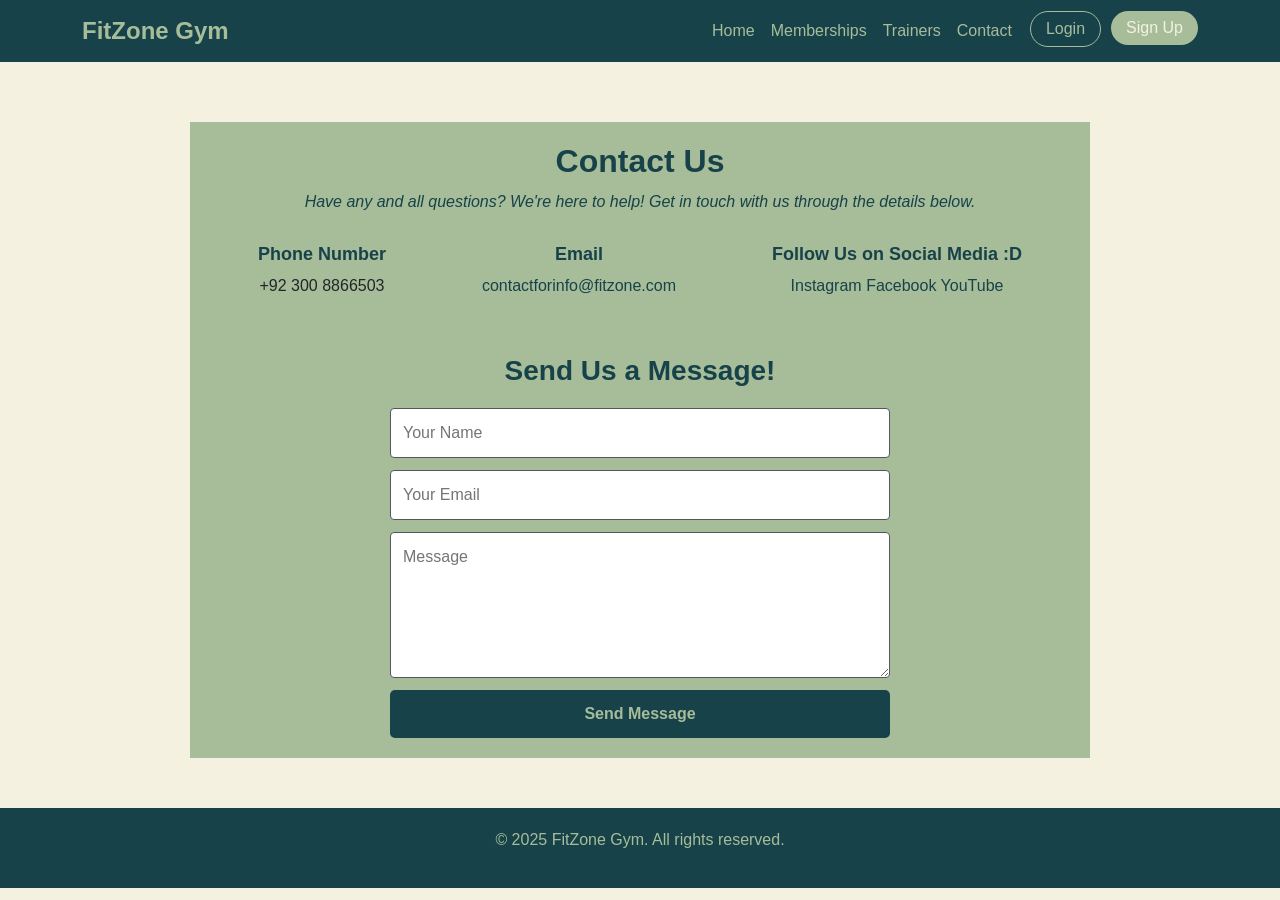
==== contact.html @ 5456366f "1st commit" ====
<!DOCTYPE html>
<html lang="en">
<head>
  <meta charset="UTF-8" />
  <meta name="viewport" content="width=device-width, initial-scale=1.0"/>
  <title>Contact Us - FitZone Gym</title>
  <link href="https://cdn.jsdelivr.net/npm/bootstrap@5.3.3/dist/css/bootstrap.min.css" rel="stylesheet">

  <meta name="description" content="Contact FitZone Gym for membership information, personal training, general inquiries.">
  <meta name="keywords" content="gym, contact, memberships, personal training, fitness, health, FitZone Gym">
  
  <style>
  body {
    margin: 0;
    font-family: Arial, Helvetica, sans-serif;
    background-color: #F4F1E1;
    }

    .navbar {
        background-color: #174249;
    }

    .navbar-brand {
        color: #A7BD9A;
        font-weight: bold;
        font-size: 1.5rem;
        }

        .nav-link {
            color: #A7BD9A;
        }

        .nav-link:hover {
            color: #F4F1E1;
        }

    .btn-login, .btn-signup {
      border-radius: 20px;
      padding: 5px 15px;
      margin-left: 10px;
    }

    .btn-login {
      background-color: transparent;
      border: 1px solid #A7BD9A;
      color: #A7BD9A;
    }

    .btn-login:hover {
      background-color: #F4F1E1;
      color: #174249;
    }

    .btn-signup {
      background-color: #A7BD9A;
      color: #F4F1E1;
      border: none;
    }

    .btn-signup:hover {
      background-color: #F4F1E1;
      color: #174249;
    }

    .contact-container {
    max-width: 900px;
    background-color: #A7BD9A;
    margin: auto;
    margin-top: 60px;
    padding: 20px;
    text-align: center;
    }

    .contact-container h2 {
    color: #174249;
    font-size: 2rem;
    margin-bottom: 10px;
    }

    .contact-info {
    display: flex;
    justify-content:space-around;
    margin-top: 30px;
    text-align: center;
    }

    .contact-info h3 {
    color: #174249;
    }

    .contact-info p a {
    color: #174249;
    text-decoration: none;
    }

    .contact-form {
    margin-top: 40px;
    color: #174249;
    display: flex;
    flex-direction: column;
    gap: 12px;
    width: 100%;
    max-width: 500px;
    margin-left: auto;
    margin-right: auto;
    }

    .contact-form input,
    .contact-form textarea {
    padding: 12px;
    border: 1px solid #4F5860;
    border-radius: 4px;
    background-color: #fff;
    }

    .contact-form button {
    background-color: #174249;
    border: none;
    padding: 12px;
    color: #A7BD9A;
    font-weight: bold;
    cursor: pointer;
    border-radius: 5px;
    }

    .contact-form button:hover {
    background-color: #F4F1E1;
    }

    footer {
      background-color: #174249;
      color: #A7BD9A;
      text-align: center;
      padding: 20px 0;
      margin-top: 50px;
    }
</style>
</head>

<body>
    <nav class="navbar navbar-expand-lg">
        <div class="container">
            <a class="navbar-brand" href="homepage.html">FitZone Gym</a>
              <button style="color: #A7BD9A;" class="navbar-toggler" type="button" data-bs-toggle="collapse" data-bs-target="#navbarNav">
                <span class="navbar-toggler-icon"></span>
              </button>
            <div class="collapse navbar-collapse" id="navbarNav">
                <ul class="navbar-nav ms-auto">
                    <li class="nav-item"><a class="nav-link" href="homepage.html">Home</a></li>
                    <li class="nav-item"><a class="nav-link" href="memberships.html">Memberships</a></li>
                    <li class="nav-item"><a class="nav-link" href="trainers.html">Trainers</a></li>
                    <li class="nav-item"><a class="nav-link" href="contact.html">Contact</a></li>
                    <li class="nav-item">
                    <a href="login.html" class="btn btn-login">Login</a>
                    </li>
                    <li class="nav-item">
                    <a href="signup.html" class="btn btn-signup">Sign Up</a>
                    </li>
                </ul>
            </div>
        </div>
    </nav>
    
    <section class="contact-container">
        <h2 style="font-weight: bold;">Contact Us</h2>
        <p style="color: #174249; font-style: italic;">Have any and all questions? We're here to help! Get in touch with us through the details below.</p>

    <div class="contact-info">
      <div>
        <h3 style="font-size: large; font-weight: bold;">Phone Number</h3>
        <p>+92 300 8866503</p>
      </div>

      <div>
        <h3 style="font-size: large; font-weight: bold;">Email</h3>
        <p><a href="mailto:info@fitzone.com">contactforinfo@fitzone.com</a></p>
      </div>

      <div>
        <h3 style="font-size: large; font-weight: bold;">Follow Us on Social Media :D</h3>
        <p>
          <a href="#">Instagram</a>
          <a href="#">Facebook</a>
          <a href="#">YouTube</a>
        </p>
      </div>
    </div>

    <form class="contact-form">
      <h3 style="font-weight: bold;">Send Us a Message!</h3>
      <input type="text" placeholder="Your Name" required>
      <input type="email" placeholder="Your Email" required>
      <textarea placeholder="Message" rows="5" required></textarea>
      <button type="submit">Send Message</button>
    </form>
  </section>

  <footer>
    <p>© 2025 FitZone Gym. All rights reserved.</p>
  </footer>
</body>
</html>
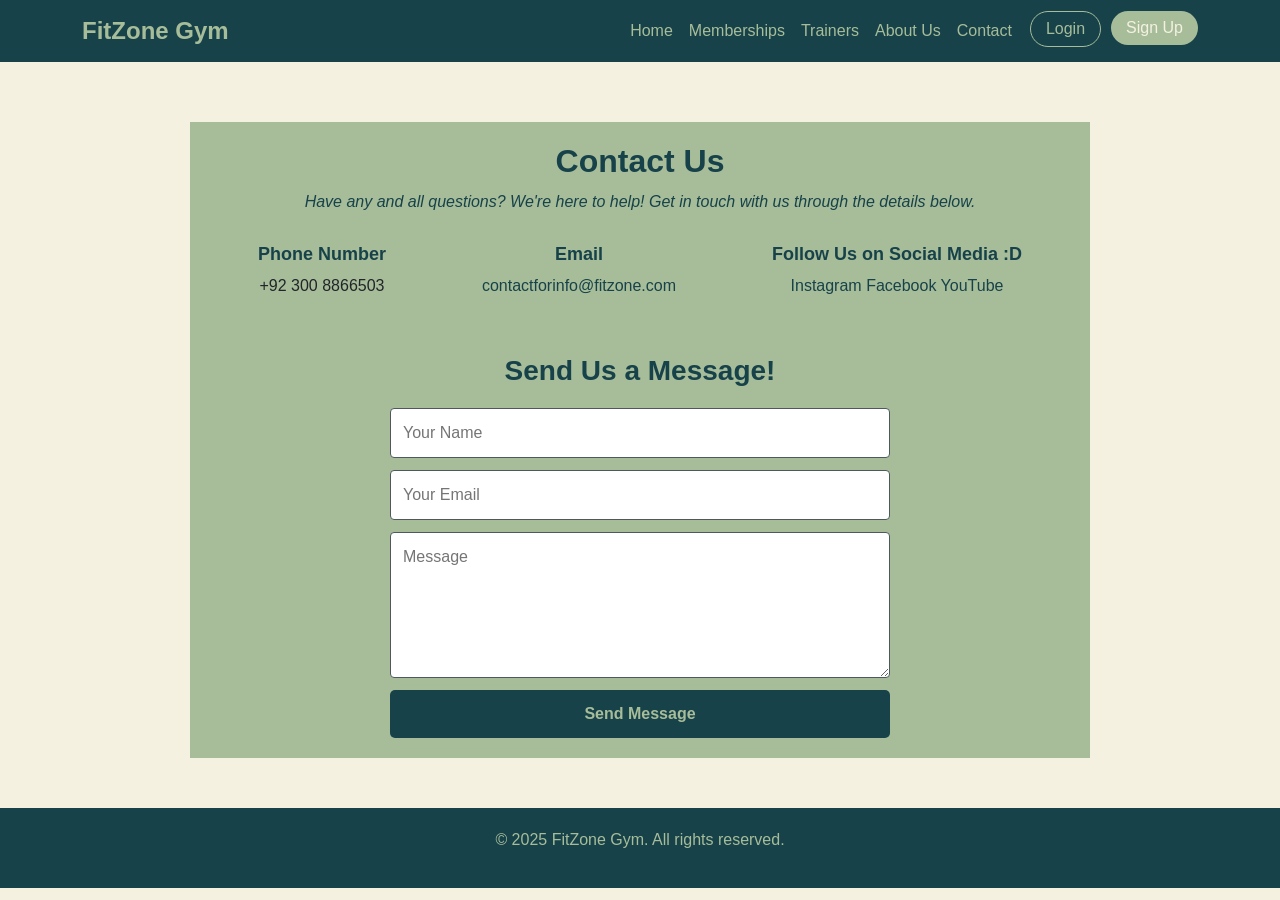
==== commit c0460329: "final" ====
--- a/contact.html
+++ b/contact.html
@@ -8,11 +8,11 @@
 
   <meta name="description" content="Contact FitZone Gym for membership information, personal training, general inquiries.">
   <meta name="keywords" content="gym, contact, memberships, personal training, fitness, health, FitZone Gym">
-  
+
   <style>
   body {
     margin: 0;
-    font-family: Arial, Helvetica, sans-serif;
+    font-family: 'Helvatica', 'Arial', 'sans-serif';
     background-color: #F4F1E1;
     }
 
@@ -140,15 +140,16 @@
 <body>
     <nav class="navbar navbar-expand-lg">
         <div class="container">
-            <a class="navbar-brand" href="homepage.html">FitZone Gym</a>
+            <a class="navbar-brand" href="index.html">FitZone Gym</a>
               <button style="color: #A7BD9A;" class="navbar-toggler" type="button" data-bs-toggle="collapse" data-bs-target="#navbarNav">
                 <span class="navbar-toggler-icon"></span>
               </button>
             <div class="collapse navbar-collapse" id="navbarNav">
                 <ul class="navbar-nav ms-auto">
-                    <li class="nav-item"><a class="nav-link" href="homepage.html">Home</a></li>
+                    <li class="nav-item"><a class="nav-link" href="index.html">Home</a></li>
                     <li class="nav-item"><a class="nav-link" href="memberships.html">Memberships</a></li>
                     <li class="nav-item"><a class="nav-link" href="trainers.html">Trainers</a></li>
+                    <li class="nav-item"><a class="nav-link" href="aboutus.html">About Us</a></li>
                     <li class="nav-item"><a class="nav-link" href="contact.html">Contact</a></li>
                     <li class="nav-item">
                     <a href="login.html" class="btn btn-login">Login</a>
